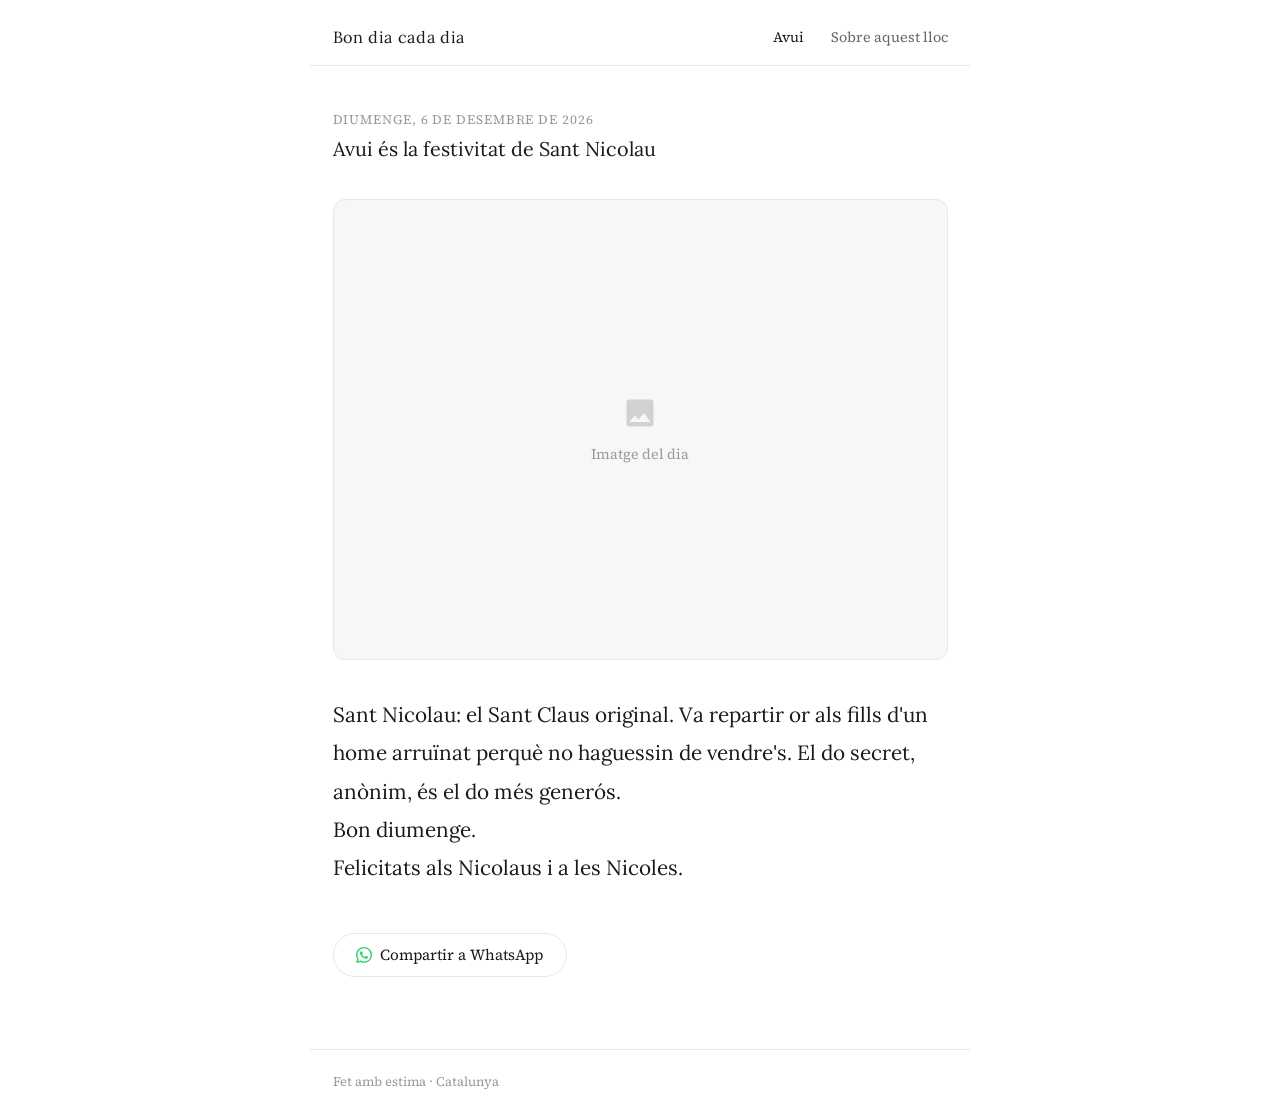
==== index.html @ a8922bc8 "Add files via upload" ====
<!DOCTYPE html>
<html lang="ca">
<head>
  <meta charset="UTF-8">
  <meta name="viewport" content="width=device-width, initial-scale=1.0">
  <title>Bon dia cada dia</title>
  <link rel="stylesheet" href="estils.css">
</head>
<body>
  <nav>
    <span class="nav-title">Bon dia cada dia</span>
    <div class="nav-links">
      <a href="index.html" class="nav-link actiu">Avui</a>
      <a href="about.html" class="nav-link">Sobre aquest lloc</a>
    </div>
  </nav>

  <main>
    <p class="data-label" id="data-label"></p>
    <p class="sant-line" id="sant-line"></p>

    <div class="marc-imatge" id="marc-imatge">
      <img id="imatge-dia" src="" alt="Bon dia" style="display:none;">
      <div class="imatge-placeholder" id="placeholder">
        <svg viewBox="0 0 24 24" xmlns="http://www.w3.org/2000/svg"><path d="M21 19V5c0-1.1-.9-2-2-2H5c-1.1 0-2 .9-2 2v14c0 1.1.9 2 2 2h14c1.1 0 2-.9 2-2zM8.5 13.5l2.5 3.01L14.5 12l4.5 6H5l3.5-4.5z"/></svg>
        <span>Imatge del dia</span>
      </div>
    </div>

    <p class="reflexio" id="reflexio"></p>

    <div class="accions">
      <button class="btn-compartir" id="btn-compartir" onclick="compartirWhatsApp()">
        <svg viewBox="0 0 24 24" xmlns="http://www.w3.org/2000/svg"><path d="M17.472 14.382c-.297-.149-1.758-.867-2.03-.967-.273-.099-.471-.148-.67.15-.197.297-.767.966-.94 1.164-.173.199-.347.223-.644.075-.297-.15-1.255-.463-2.39-1.475-.883-.788-1.48-1.761-1.653-2.059-.173-.297-.018-.458.13-.606.134-.133.298-.347.446-.52.149-.174.198-.298.298-.497.099-.198.05-.371-.025-.52-.075-.149-.669-1.612-.916-2.207-.242-.579-.487-.5-.669-.51-.173-.008-.371-.01-.57-.01-.198 0-.52.074-.792.372-.272.297-1.04 1.016-1.04 2.479 0 1.462 1.065 2.875 1.213 3.074.149.198 2.096 3.2 5.077 4.487.709.306 1.262.489 1.694.625.712.227 1.36.195 1.871.118.571-.085 1.758-.719 2.006-1.413.248-.694.248-1.289.173-1.413-.074-.124-.272-.198-.57-.347m-5.421 7.403h-.004a9.87 9.87 0 01-5.031-1.378l-.361-.214-3.741.982.998-3.648-.235-.374a9.86 9.86 0 01-1.51-5.26c.001-5.45 4.436-9.884 9.888-9.884 2.64 0 5.122 1.03 6.988 2.898a9.825 9.825 0 012.893 6.994c-.003 5.45-4.437 9.884-9.885 9.884m8.413-18.297A11.815 11.815 0 0012.05 0C5.495 0 .16 5.335.157 11.892c0 2.096.547 4.142 1.588 5.945L.057 24l6.305-1.654a11.882 11.882 0 005.683 1.448h.005c6.554 0 11.89-5.335 11.893-11.893a11.821 11.821 0 00-3.48-8.413z"/></svg>
        Compartir a WhatsApp
      </button>
    </div>

    <div class="banner-canal" id="banner-canal" style="display:none;">
      <p>Rep el bon dia cada matí directament al teu WhatsApp.</p>
      <a id="link-canal" href="#" class="btn-canal" target="_blank">Unir-me al canal</a>
    </div>
  </main>

  <footer>
    <p>Fet amb estima · Catalunya</p>
  </footer>

  <script src="app.js"></script>
</body>
</html>
---- estils.css ----
@import url('https://fonts.googleapis.com/css2?family=Lora:ital,wght@0,400;0,500;1,400&family=Source+Serif+4:opsz,wght@8..60,300;8..60,400&display=swap');

*, *::before, *::after {
  box-sizing: border-box;
  margin: 0;
  padding: 0;
}

:root {
  --color-text: #1a1a1a;
  --color-text-suau: #666;
  --color-text-molt-suau: #999;
  --color-vora: #e8e8e8;
  --color-fons: #ffffff;
  --color-fons-suau: #f7f7f5;
  --color-verd-wa: #25D366;
  --font-serif: 'Lora', Georgia, serif;
  --font-body: 'Source Serif 4', Georgia, serif;
  --max-amplada: 660px;
  --radi: 12px;
}

html {
  font-size: 18px;
  -webkit-text-size-adjust: 100%;
}

body {
  font-family: var(--font-body);
  color: var(--color-text);
  background: var(--color-fons);
  min-height: 100vh;
  display: flex;
  flex-direction: column;
}

/* NAV */
nav {
  max-width: var(--max-amplada);
  margin: 0 auto;
  width: 100%;
  padding: 1.5rem 1.25rem 1rem;
  display: flex;
  justify-content: space-between;
  align-items: center;
  border-bottom: 1px solid var(--color-vora);
}

.nav-title {
  font-family: var(--font-serif);
  font-size: 0.9rem;
  font-weight: 400;
  letter-spacing: 0.04em;
  color: var(--color-text);
}

.nav-links {
  display: flex;
  gap: 1.5rem;
}

.nav-link {
  font-size: 0.8rem;
  color: var(--color-text-suau);
  text-decoration: none;
  font-family: var(--font-body);
}

.nav-link:hover,
.nav-link.actiu {
  color: var(--color-text);
}

/* MAIN */
main {
  max-width: var(--max-amplada);
  margin: 0 auto;
  width: 100%;
  padding: 2.5rem 1.25rem 3rem;
  flex: 1;
}

/* DATA I SANT */
.data-label {
  font-size: 0.72rem;
  color: var(--color-text-molt-suau);
  letter-spacing: 0.07em;
  text-transform: uppercase;
  margin-bottom: 0.4rem;
}

.sant-line {
  font-family: var(--font-serif);
  font-size: 1.1rem;
  font-weight: 400;
  color: var(--color-text);
  margin-bottom: 2rem;
  line-height: 1.4;
}

/* IMATGE */
.marc-imatge {
  width: 100%;
  aspect-ratio: 4 / 3;
  background: var(--color-fons-suau);
  border-radius: var(--radi);
  overflow: hidden;
  margin-bottom: 2rem;
  border: 1px solid var(--color-vora);
  display: flex;
  align-items: center;
  justify-content: center;
}

.marc-imatge img {
  width: 100%;
  height: 100%;
  object-fit: cover;
  display: block;
}

.imatge-placeholder {
  display: flex;
  flex-direction: column;
  align-items: center;
  gap: 0.75rem;
  color: var(--color-text-molt-suau);
}

.imatge-placeholder svg {
  width: 36px;
  height: 36px;
  fill: currentColor;
  opacity: 0.4;
}

.imatge-placeholder span {
  font-size: 0.8rem;
}

/* REFLEXIÓ */
.reflexio {
  font-family: var(--font-serif);
  font-size: 1.15rem;
  font-weight: 400;
  line-height: 1.85;
  color: var(--color-text);
  margin-bottom: 2.5rem;
  white-space: pre-line;
}

/* BOTONS */
.accions {
  margin-bottom: 1rem;
}

.btn-compartir {
  display: inline-flex;
  align-items: center;
  gap: 8px;
  padding: 0.6rem 1.25rem;
  border: 1px solid var(--color-vora);
  border-radius: 2rem;
  background: transparent;
  font-size: 0.85rem;
  color: var(--color-text);
  font-family: var(--font-body);
  cursor: pointer;
  transition: background 0.15s, border-color 0.15s;
}

.btn-compartir:hover {
  background: var(--color-fons-suau);
  border-color: #ccc;
}

.btn-compartir svg {
  width: 16px;
  height: 16px;
  fill: var(--color-verd-wa);
  flex-shrink: 0;
}

/* BANNER CANAL */
.banner-canal {
  margin-top: 2.5rem;
  padding: 1.1rem 1.25rem;
  border: 1px solid var(--color-vora);
  border-radius: var(--radi);
  display: flex;
  align-items: center;
  justify-content: space-between;
  gap: 1rem;
  flex-wrap: wrap;
}

.banner-canal p {
  font-size: 0.9rem;
  color: var(--color-text-suau);
  line-height: 1.5;
  flex: 1;
}

.btn-canal {
  flex-shrink: 0;
  padding: 0.5rem 1.1rem;
  background: var(--color-verd-wa);
  color: white;
  border: none;
  border-radius: 2rem;
  font-size: 0.82rem;
  cursor: pointer;
  font-family: var(--font-body);
  text-decoration: none;
  white-space: nowrap;
  transition: opacity 0.15s;
}

.btn-canal:hover {
  opacity: 0.88;
}

/* ABOUT */
main.about h1 {
  font-family: var(--font-serif);
  font-size: 1.5rem;
  font-weight: 400;
  margin-bottom: 1.5rem;
  color: var(--color-text);
}

main.about p {
  font-size: 1rem;
  line-height: 1.85;
  color: var(--color-text-suau);
  margin-bottom: 1.25rem;
  max-width: 520px;
}

main.about blockquote {
  font-family: var(--font-serif);
  font-style: italic;
  font-size: 1.05rem;
  color: var(--color-text);
  padding-left: 1.25rem;
  border-left: 2px solid var(--color-vora);
  margin: 2rem 0;
  line-height: 1.8;
  max-width: 480px;
}

/* FOOTER */
footer {
  max-width: var(--max-amplada);
  margin: 0 auto;
  width: 100%;
  padding: 1.25rem 1.25rem 1.5rem;
  border-top: 1px solid var(--color-vora);
  font-size: 0.72rem;
  color: var(--color-text-molt-suau);
}

/* MÒBIL */
@media (max-width: 480px) {
  html { font-size: 17px; }
  nav { padding: 1.2rem 1rem 0.8rem; }
  main { padding: 2rem 1rem 2.5rem; }
  .reflexio { font-size: 1.1rem; }
  .banner-canal { flex-direction: column; align-items: flex-start; }
}
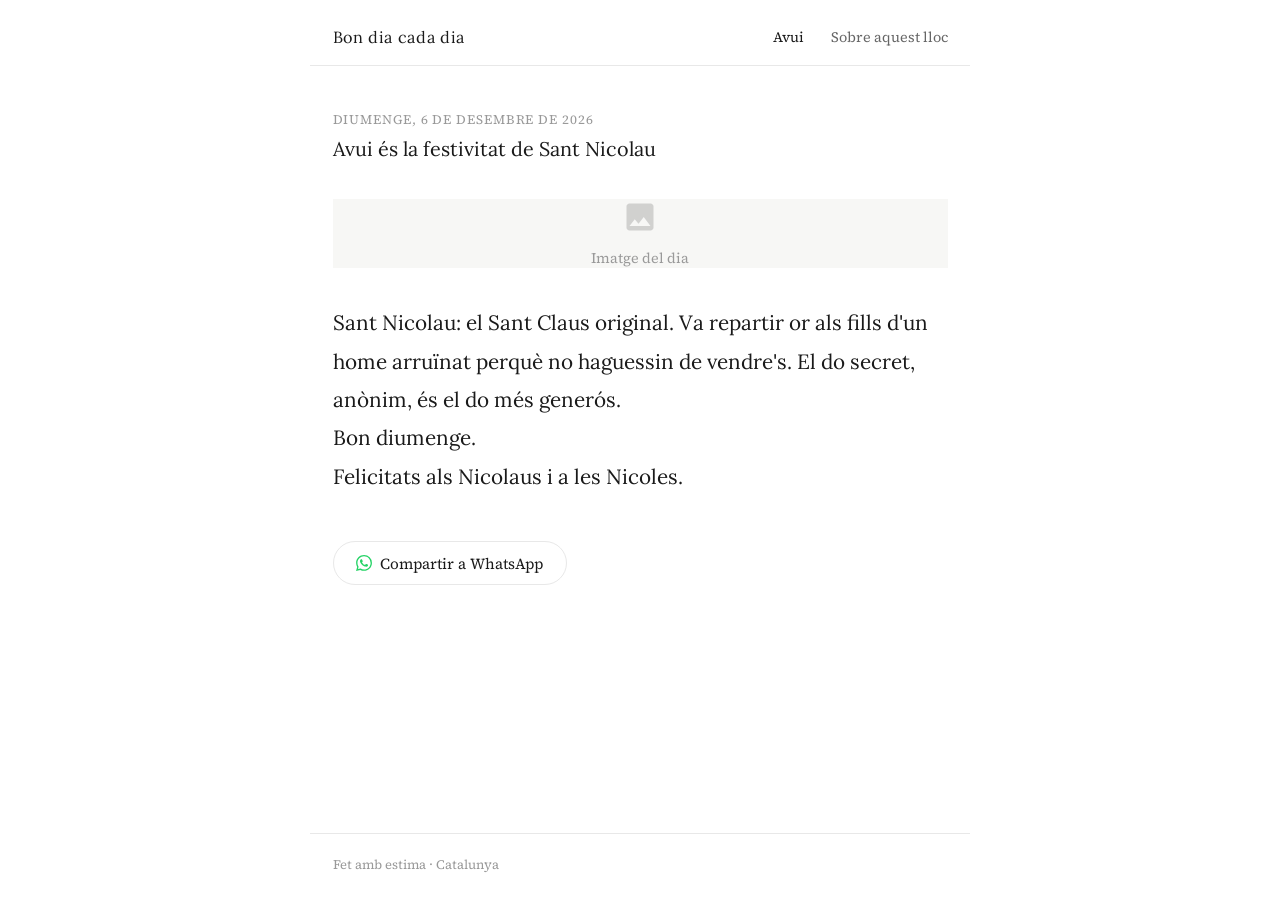
==== commit eb7b6a3f: "Add files via upload" ====
--- a/index.html
+++ b/index.html
@@ -4,6 +4,11 @@
   <meta charset="UTF-8">
   <meta name="viewport" content="width=device-width, initial-scale=1.0">
   <title>Bon dia cada dia</title>
+  <meta property="og:title" content="Bon dia cada dia">
+  <meta property="og:description" content="El bon dia i el santoral català de cada dia.">
+  <meta property="og:image" id="og-image" content="">
+  <meta property="og:url" content="https://lloretitriola.github.io/bon-dia/">
+  <meta property="og:type" content="website">
   <link rel="stylesheet" href="estils.css">
 </head>
 <body>
--- a/estils.css
+++ b/estils.css
@@ -101,12 +101,10 @@
 /* IMATGE */
 .marc-imatge {
   width: 100%;
-  aspect-ratio: 4 / 3;
   background: var(--color-fons-suau);
-  border-radius: var(--radi);
-  overflow: hidden;
+  border-radius: 0;
   margin-bottom: 2rem;
-  border: 1px solid var(--color-vora);
+  border: none;
   display: flex;
   align-items: center;
   justify-content: center;
@@ -114,8 +112,8 @@
 
 .marc-imatge img {
   width: 100%;
-  height: 100%;
-  object-fit: cover;
+  height: 280px;
+  object-fit: contain;
   display: block;
 }
 
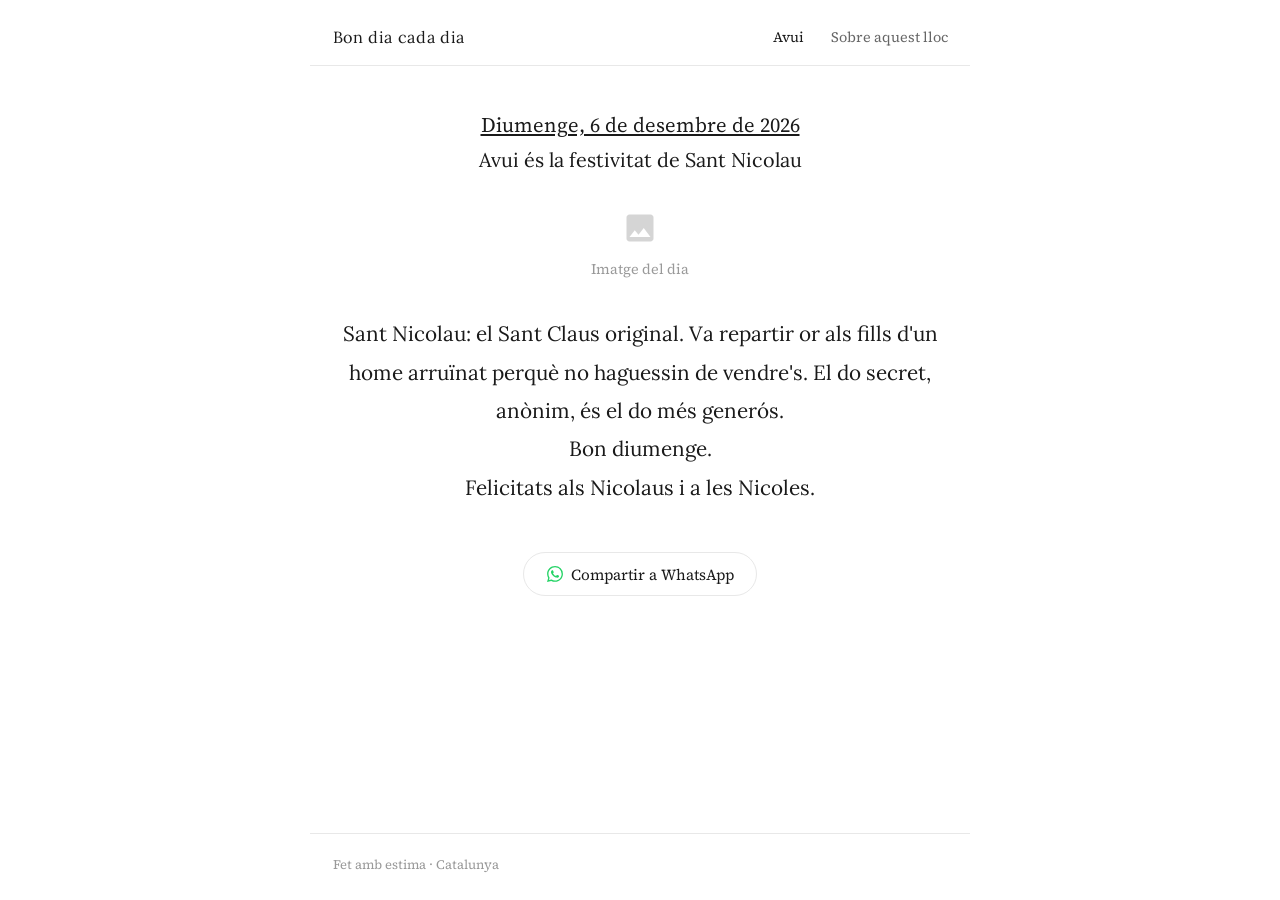
==== commit 1cdc84e9: "Add files via upload" ====
--- a/index.html
+++ b/index.html
@@ -9,6 +9,7 @@
   <meta property="og:image" id="og-image" content="">
   <meta property="og:url" content="https://lloretitriola.github.io/bon-dia/">
   <meta property="og:type" content="website">
+  <link rel="icon" type="image/png" href="favicon.png">
   <link rel="stylesheet" href="estils.css">
 </head>
 <body>
--- a/estils.css
+++ b/estils.css
@@ -82,11 +82,12 @@
 
 /* DATA I SANT */
 .data-label {
-  font-size: 0.72rem;
-  color: var(--color-text-molt-suau);
-  letter-spacing: 0.07em;
-  text-transform: uppercase;
+  font-size: 1.15rem;
+  color: var(--color-text);
+  text-decoration: underline;
+  font-weight: 400;
   margin-bottom: 0.4rem;
+  text-align: center;
 }
 
 .sant-line {
@@ -96,12 +97,13 @@
   color: var(--color-text);
   margin-bottom: 2rem;
   line-height: 1.4;
+  text-align: center;
 }
 
 /* IMATGE */
 .marc-imatge {
   width: 100%;
-  background: var(--color-fons-suau);
+  background: transparent;
   border-radius: 0;
   margin-bottom: 2rem;
   border: none;
@@ -145,11 +147,13 @@
   color: var(--color-text);
   margin-bottom: 2.5rem;
   white-space: pre-line;
+  text-align: center;
 }
 
 /* BOTONS */
 .accions {
   margin-bottom: 1rem;
+  text-align: center;
 }
 
 .btn-compartir {
